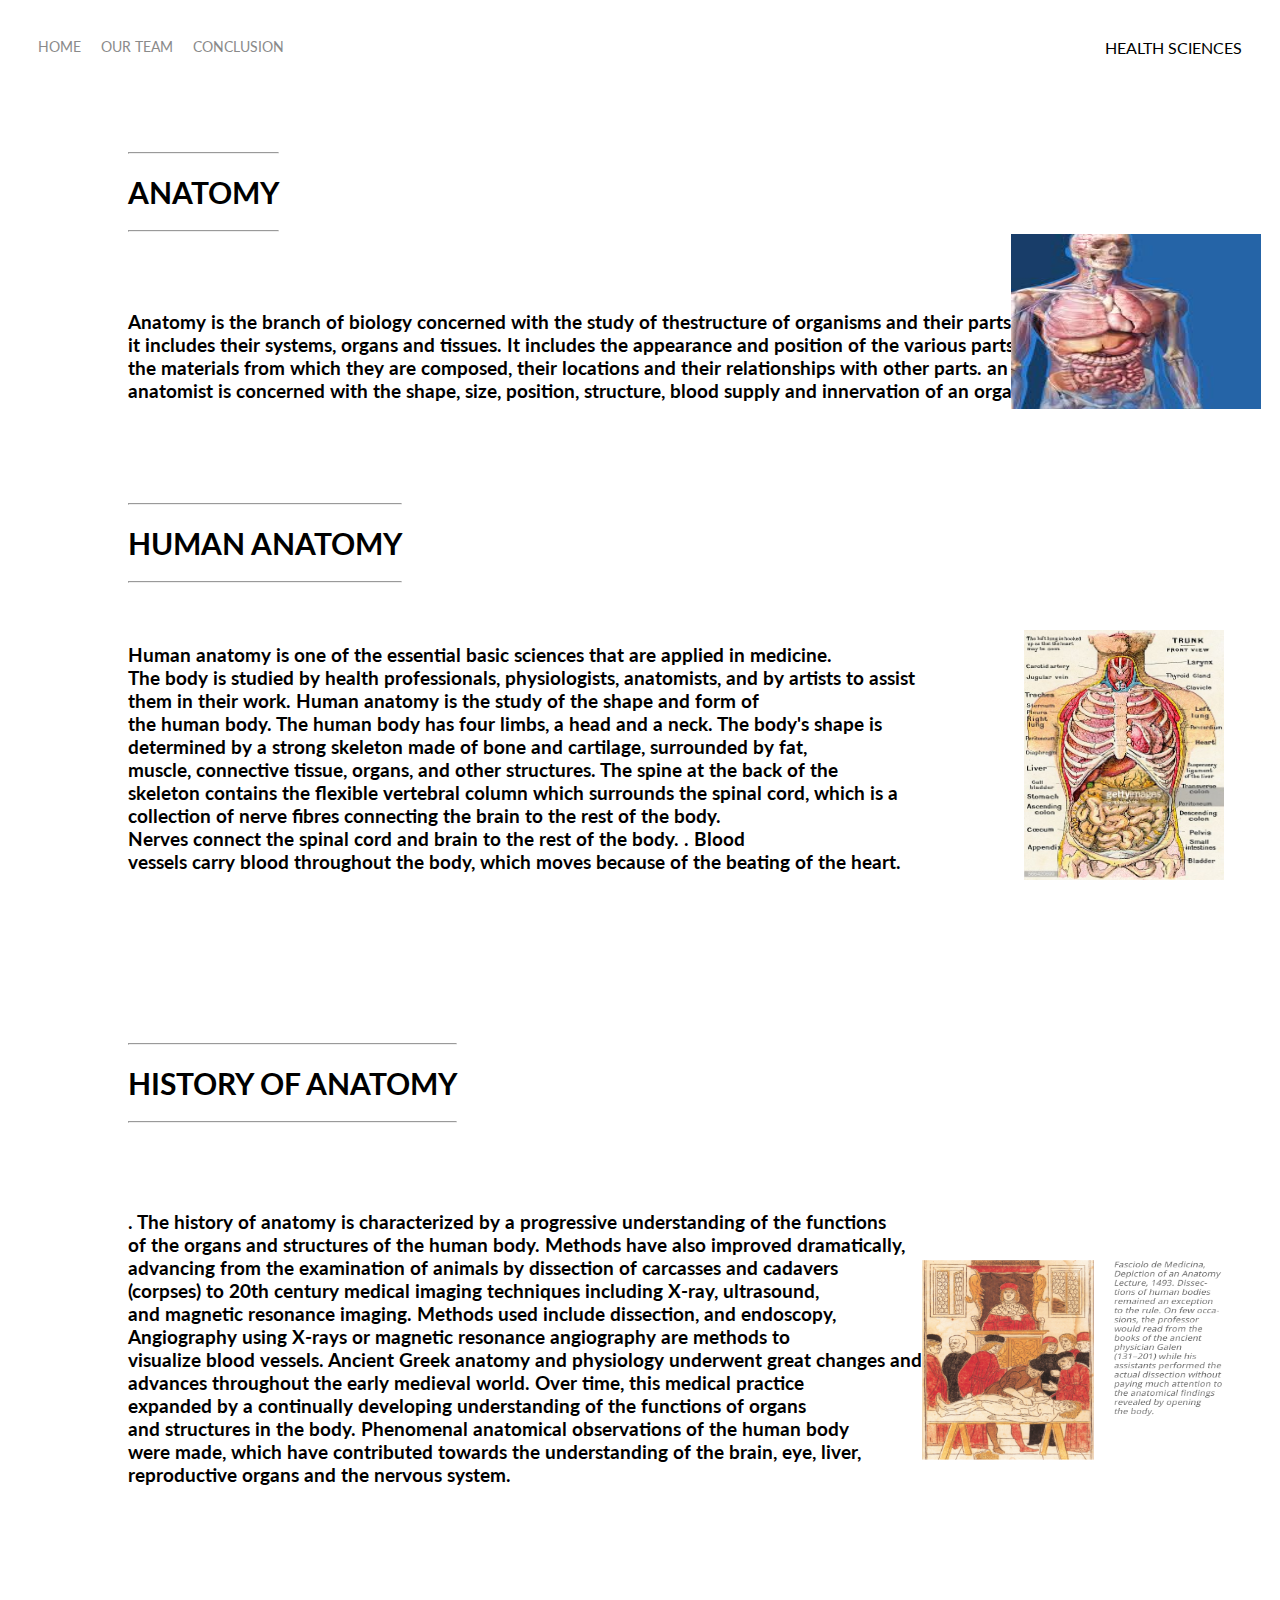
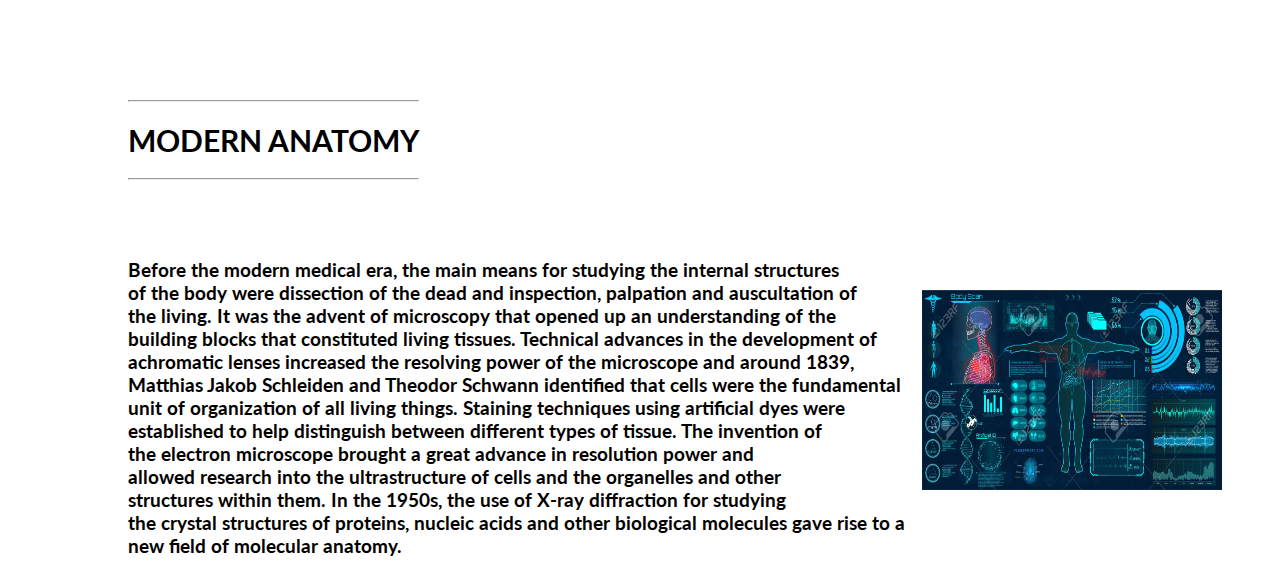
==== anatomy.html @ a420fcd6 "first step" ====
<!DOCTYPE html>
<html lang='en'>

<head>
  <meta charset='UTF-8'>
  <title>Portfolio Homepage</title>
  <link href="https://fonts.googleapis.com/css?family=Lato" rel="stylesheet">
  <link rel="stylesheet" href="css/anatomy.css">
</head>

<body>
  <div class="container">
    <div class="nav-wrapper">
      <div class="left-side">
        <div class="nav-link-wrapper">
          <a href="index.html">HOME</a>
        </div>

        
    

        <div class="nav-link-wrapper">
          <a href="team.html">OUR TEAM</a>
        </div>

        <div class="nav-link-wrapper">
          <a href="conclusion.html">CONCLUSION</a>
        </div>
      </div>

      

      <div class="right-side">
        <div class="brand">
          HEALTH SCIENCES
        </div>
      </div>
    </div>

    <div class="anatomy"><hr><h1>ANATOMY</h1><hr></div>
    <div class="anatomy1"><h1>Anatomy is the branch of biology concerned with the study of thestructure of organisms and their parts.<br>  it includes their systems, organs and tissues. It includes the appearance and position of the various parts, <br>the materials from which they are composed, their locations and their relationships with other parts. an<br> anatomist is concerned with  the shape, size, position, structure, blood supply and innervation of an organ</h1></div>
    <div class="anaimg"><img src="images/ana.jpg"></div>
    <div class="ha"><hr><h1>HUMAN ANATOMY</h1><hr></div>
    <div class="ha1"><h1>Human anatomy is one of the essential basic sciences that are applied in medicine.<br> The body is studied by health professionals, physiologists, anatomists, and by artists to assist <br>them in their work. Human anatomy is the study of the shape and form of<br>  the human body. The human body has four limbs, a head and a neck. The body's shape is<br> determined by a strong skeleton made of bone and cartilage, surrounded by fat,<br> muscle, connective tissue, organs, and other structures. The spine at the back of the<br> skeleton contains the flexible vertebral column which surrounds the spinal cord, which is a<br> collection of nerve fibres connecting the brain to the rest of the body.<br> Nerves connect the spinal cord and brain to the rest of the body. . Blood<br> vessels carry blood throughout the body, which moves because of the beating of the heart. </h1></div>

    <div class="haimg"><img src="images/ha.jpg"></div>

    <div class="origin"><hr><h1>HISTORY OF ANATOMY</h1><hr></div>
    <div class="origin1"><h1>. The history of anatomy is characterized by a progressive understanding of the functions<br> of the organs and structures of the human body. Methods have also improved dramatically, <br>advancing from the examination of animals by dissection of carcasses and cadavers <br>(corpses) to 20th century medical imaging techniques including X-ray, ultrasound,<br> and magnetic resonance imaging. Methods used include dissection, and endoscopy,<br> Angiography using X-rays or magnetic resonance angiography are methods to<br> visualize blood vessels. Ancient Greek anatomy and physiology underwent great changes and<br> advances throughout the early medieval world. Over time, this medical practice<br> expanded by a continually developing understanding of the functions of organs <br>and structures in the body. Phenomenal anatomical observations of the human body<br> were made, which have contributed towards the understanding of the brain, eye, liver,<br> reproductive organs and the nervous system.</h1></div>

    <div class="orimg"><img src="images/hia.png"></div>

    <div class="ma"><hr><h1>MODERN ANATOMY</h1><hr></div>
    <div class="ma1"><h1>Before the modern medical era, the main means for studying the internal structures<br> of the body were dissection of the dead and inspection, palpation and auscultation of<br> the living. It was the advent of microscopy that opened up an understanding of the <br>building blocks that constituted living tissues. Technical advances in the development of<br> achromatic lenses increased the resolving power of the microscope and around 1839,<br> Matthias Jakob Schleiden and Theodor Schwann identified that cells were the fundamental<br> unit of organization of all living things. Staining techniques using artificial dyes were<br> established to help distinguish between different types of tissue. The invention of<br> the electron microscope brought a great advance in resolution power and<br> allowed research into the ultrastructure of cells and the organelles and other<br> structures within them. In the 1950s, the use of X-ray diffraction for studying<br> the crystal structures of proteins, nucleic acids and other biological molecules gave rise to a<br> new field of molecular anatomy.</h1></div>

     <div class="maimg"><img src="images/maimg.jpg"></div>
      </div>
    </div>
  </div>

</body>

<script>
  const portfolioItems = document.querySelectorAll('.portfolio-item-wrapper');

  portfolioItems.forEach(portfolioItem => {
    portfolioItem.addEventListener('mouseover', () => {
      console.log(portfolioItem.childNodes[1].classList)
      portfolioItem.childNodes[1].classList.add('image-blur');
    });

    portfolioItem.addEventListener('mouseout', () => {
      console.log(portfolioItem.childNodes[1].classList)
      portfolioItem.childNodes[1].classList.remove('image-blur');
    });
  });

</script>

</html>
---- css/anatomy.css ----
body {
  font-family: "Lato", sans-serif;
  margin: 0px;
}

.container {
  display: grid;
  grid-template-columns: 1fr;
}

.nav-wrapper {
  display: flex;
  justify-content: space-between;
  padding: 38px;
}

.left-side {
  display: flex;
}

.nav-wrapper > .left-side > div {
  margin-right: 20px;
  text-transform: uppercase;
  font-size: 0.9rem;
}

.nav-link-wrapper {
  height: 22px;
  border-bottom: 1px solid transparent;
  transition: border-bottom 0.5s;
}

.active-nav-link {
  border-bottom: 1px solid black;
}

.active-nav-link a {
  color: black !important;
}

.nav-link-wrapper a {
  color: #8a8a8a;
  text-decoration: none;
  transition: color 0.5s;
}

.nav-link-wrapper:hover {
  border-bottom: 1px solid black;
}

.nav-link-wrapper a:hover {
  color: black;
}

.anatomy{
  position: absolute;
  top: 16%;
  left: 10%;
}

.anatomy h1{
  font: italic;
  font-size: 30px;

}

.anatomy1{
  position: absolute;
  top: 33%;
  left: 10%;
}

.anatomy1 h1{
  font: bolder;
  font-size: 19px;
}

.anaimg{
  position: absolute;
  top: 26%;
  left: 79%;
}

.anaimg img{
  width: 250px;
  height: 175px;
}

.ha{
  position: absolute;
  top: 55%;
  left: 10%;
}

.ha h1{
  font: italic;
  font-size: 30px;

}

.ha1{
  position: absolute;
  top: 70%;
  left: 10%;
}

.ha1 h1{
  font: bolder;
  font-size: 19px;
}

.haimg{
  position: absolute;
  top: 70%;
  left: 80%;
}

.haimg img{
  width: 200px;
  height: 250px;
}

.origin{
  position: absolute;
  top: 115%;
  left: 10%;
}

.origin h1{
  font: italic;
  font-size: 30px;

}

.origin1{
  position: absolute;
  top: 133%;
  left: 10%;
}

.origin1 h1{
  font: bolder;
  font-size: 19px;
}

.orimg{
  position: absolute;
  top: 140%;
  left: 72%;
}

.orimg img{
  width: 300px;
  height: 200px;
}

.ma{
  position: absolute;
  top: 188%;
  left: 10%;
}

.ma h1{
  font: italic;
  font-size: 30px;

}

.ma1{
  position: absolute;
  top: 205%;
  left: 10%;
}

.ma1 h1{
  font: bolder;
  font-size: 19px;
}

.maimg{
  position: absolute;
  top: 210%;
  left: 72%;
}

.maimg img{
  width: 300px;
  height: 200px;
}
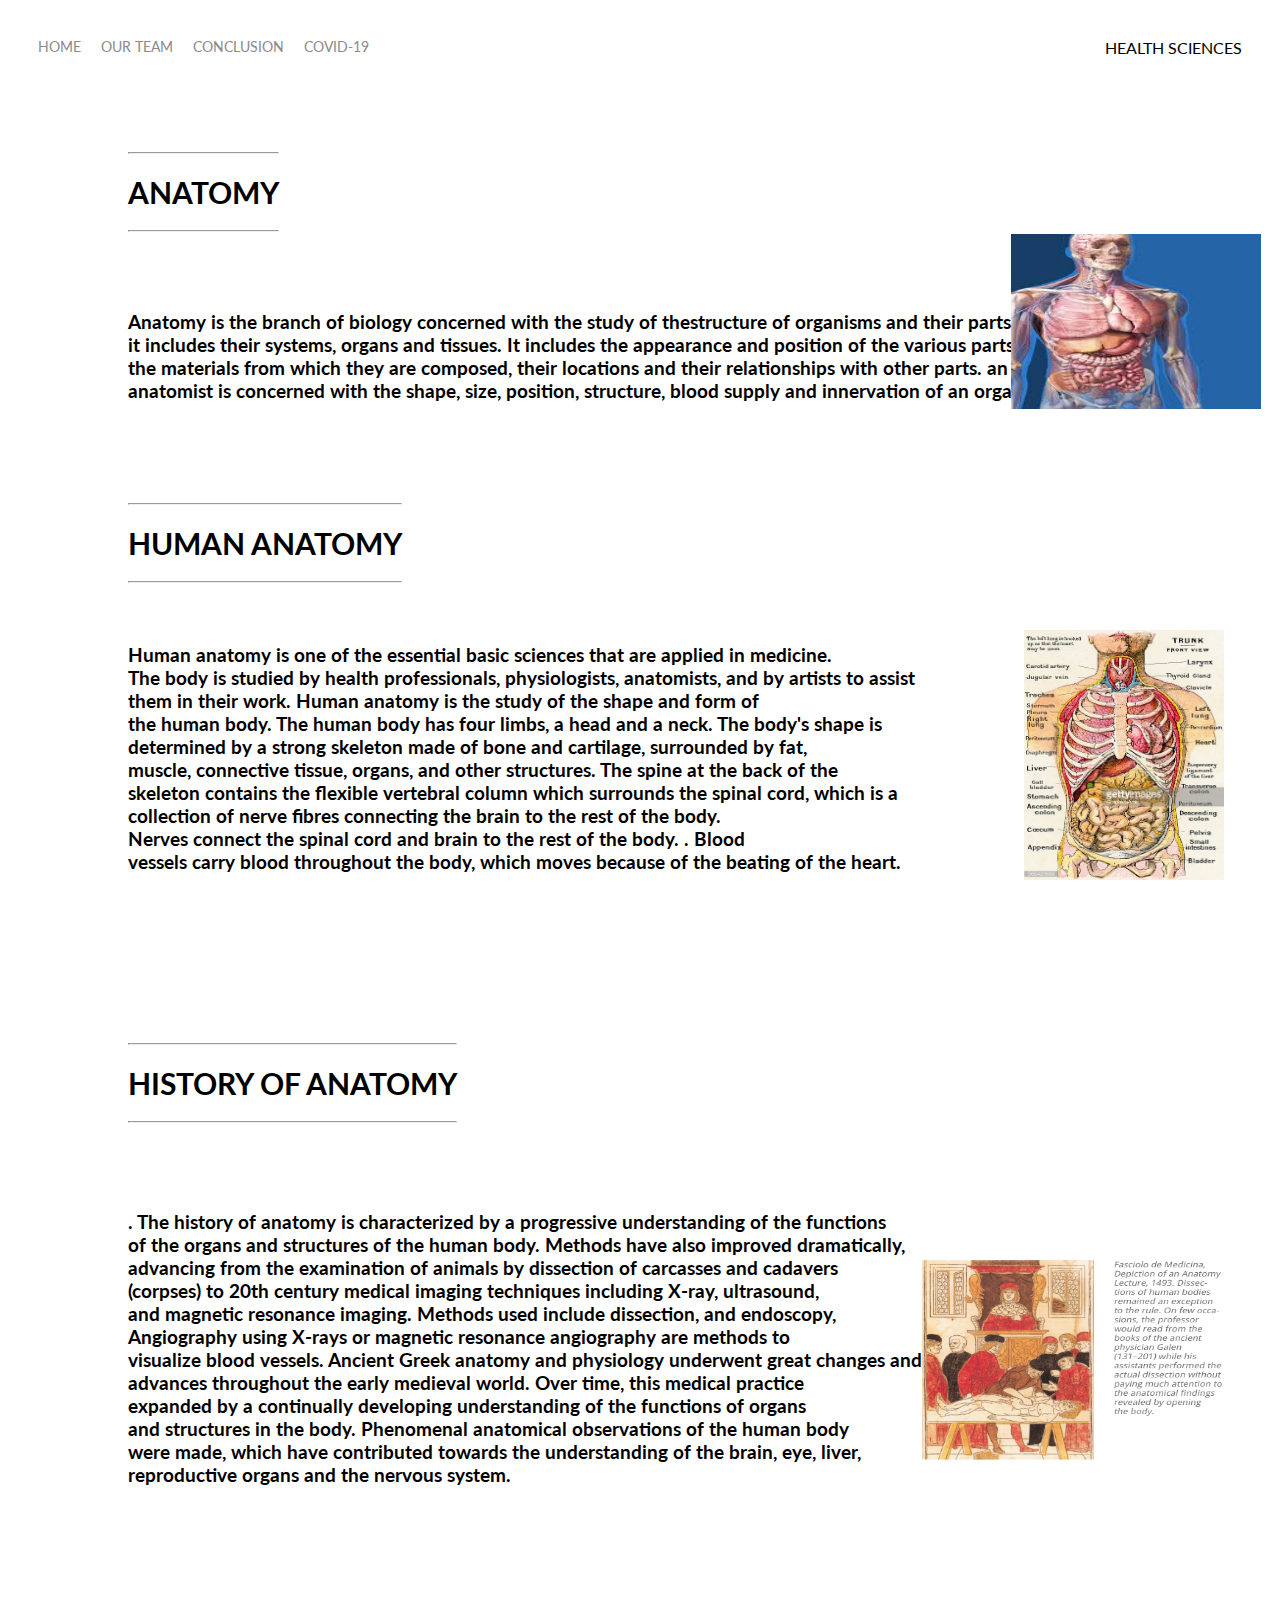
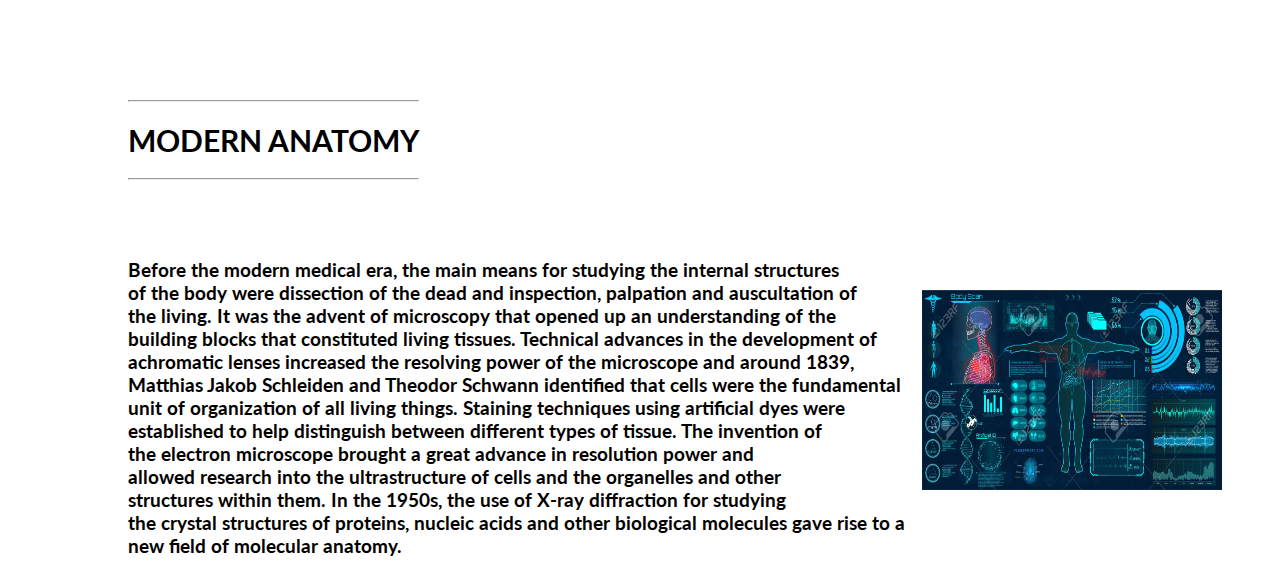
==== commit 998bee28: "nfdkm" ====
--- a/anatomy.html
+++ b/anatomy.html
@@ -25,6 +25,9 @@
 
         <div class="nav-link-wrapper">
           <a href="conclusion.html">CONCLUSION</a>
+        </div>
+         <div class="nav-link-wrapper">
+          <a href="corona.html">COVID-19</a>
         </div>
       </div>
 
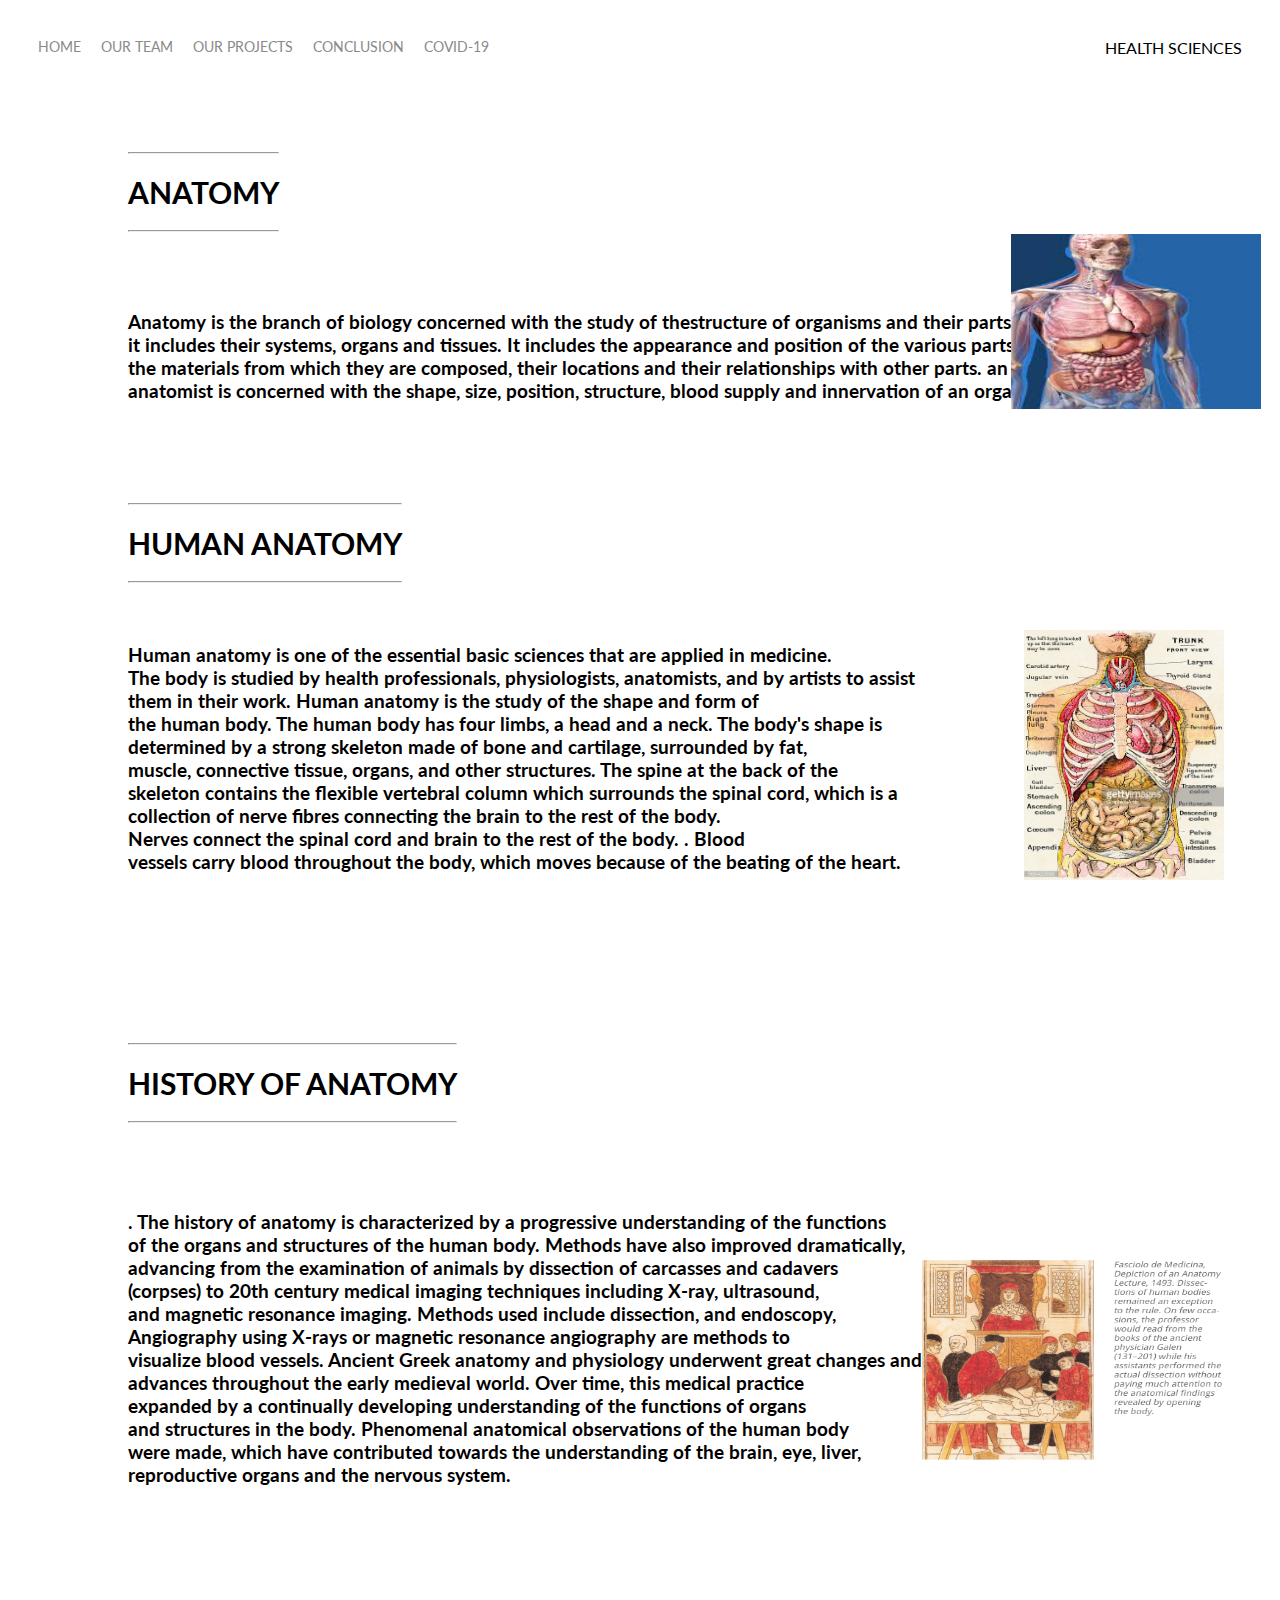
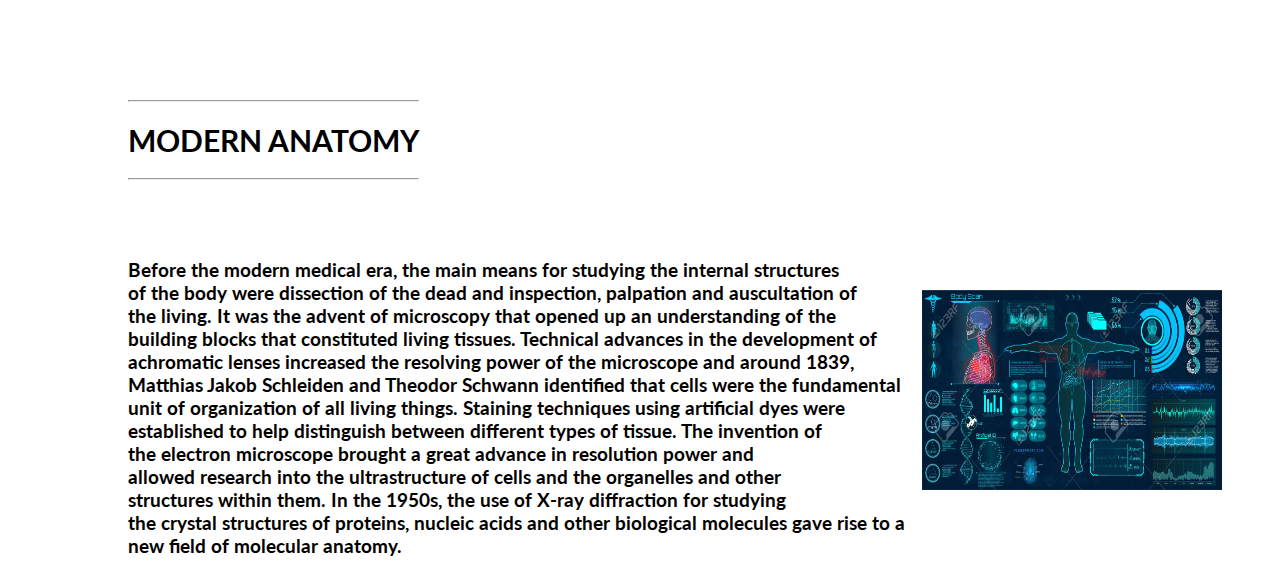
==== commit a3c03d58: "kanni mai" ====
--- a/anatomy.html
+++ b/anatomy.html
@@ -24,11 +24,18 @@
         </div>
 
         <div class="nav-link-wrapper">
+          <a href="pro.html">OUR PROJECTS</a>
+        </div>
+
+        <div class="nav-link-wrapper">
           <a href="conclusion.html">CONCLUSION</a>
         </div>
          <div class="nav-link-wrapper">
           <a href="corona.html">COVID-19</a>
         </div>
+
+
+
       </div>
 
       
